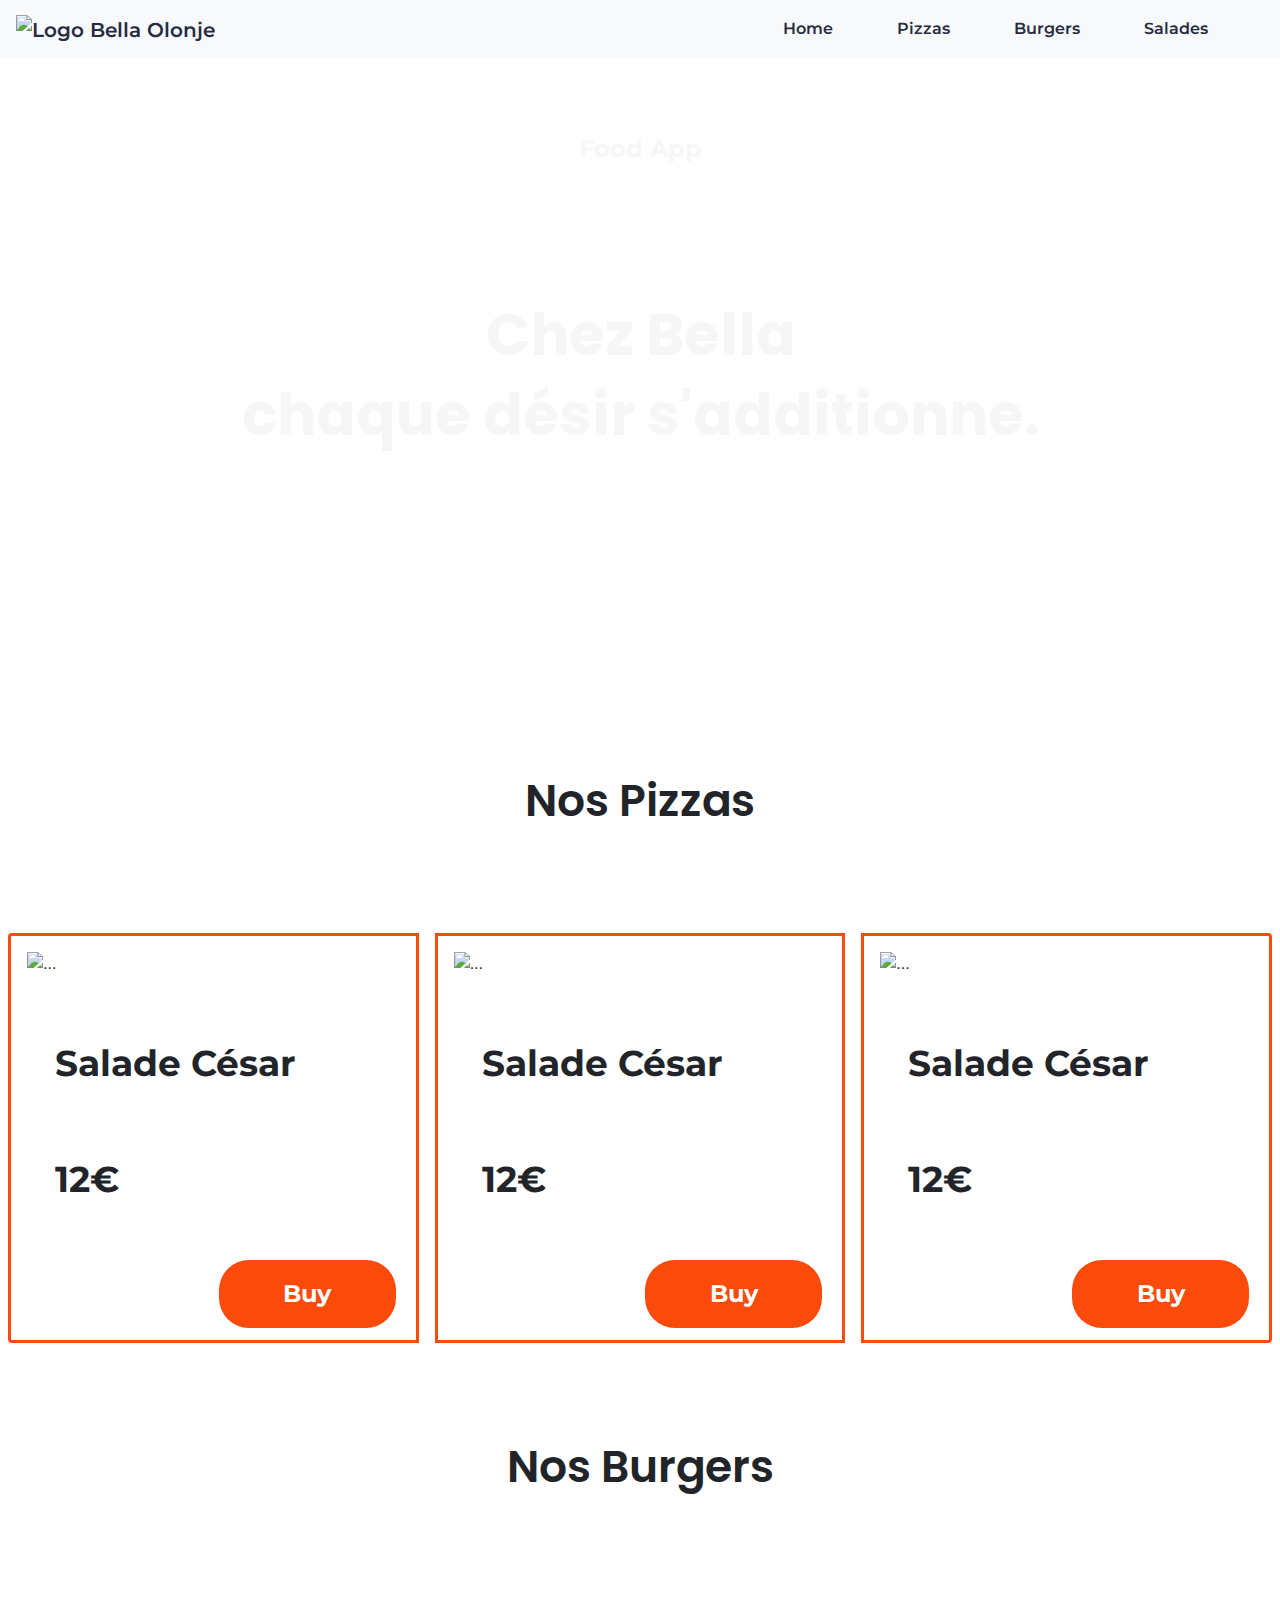
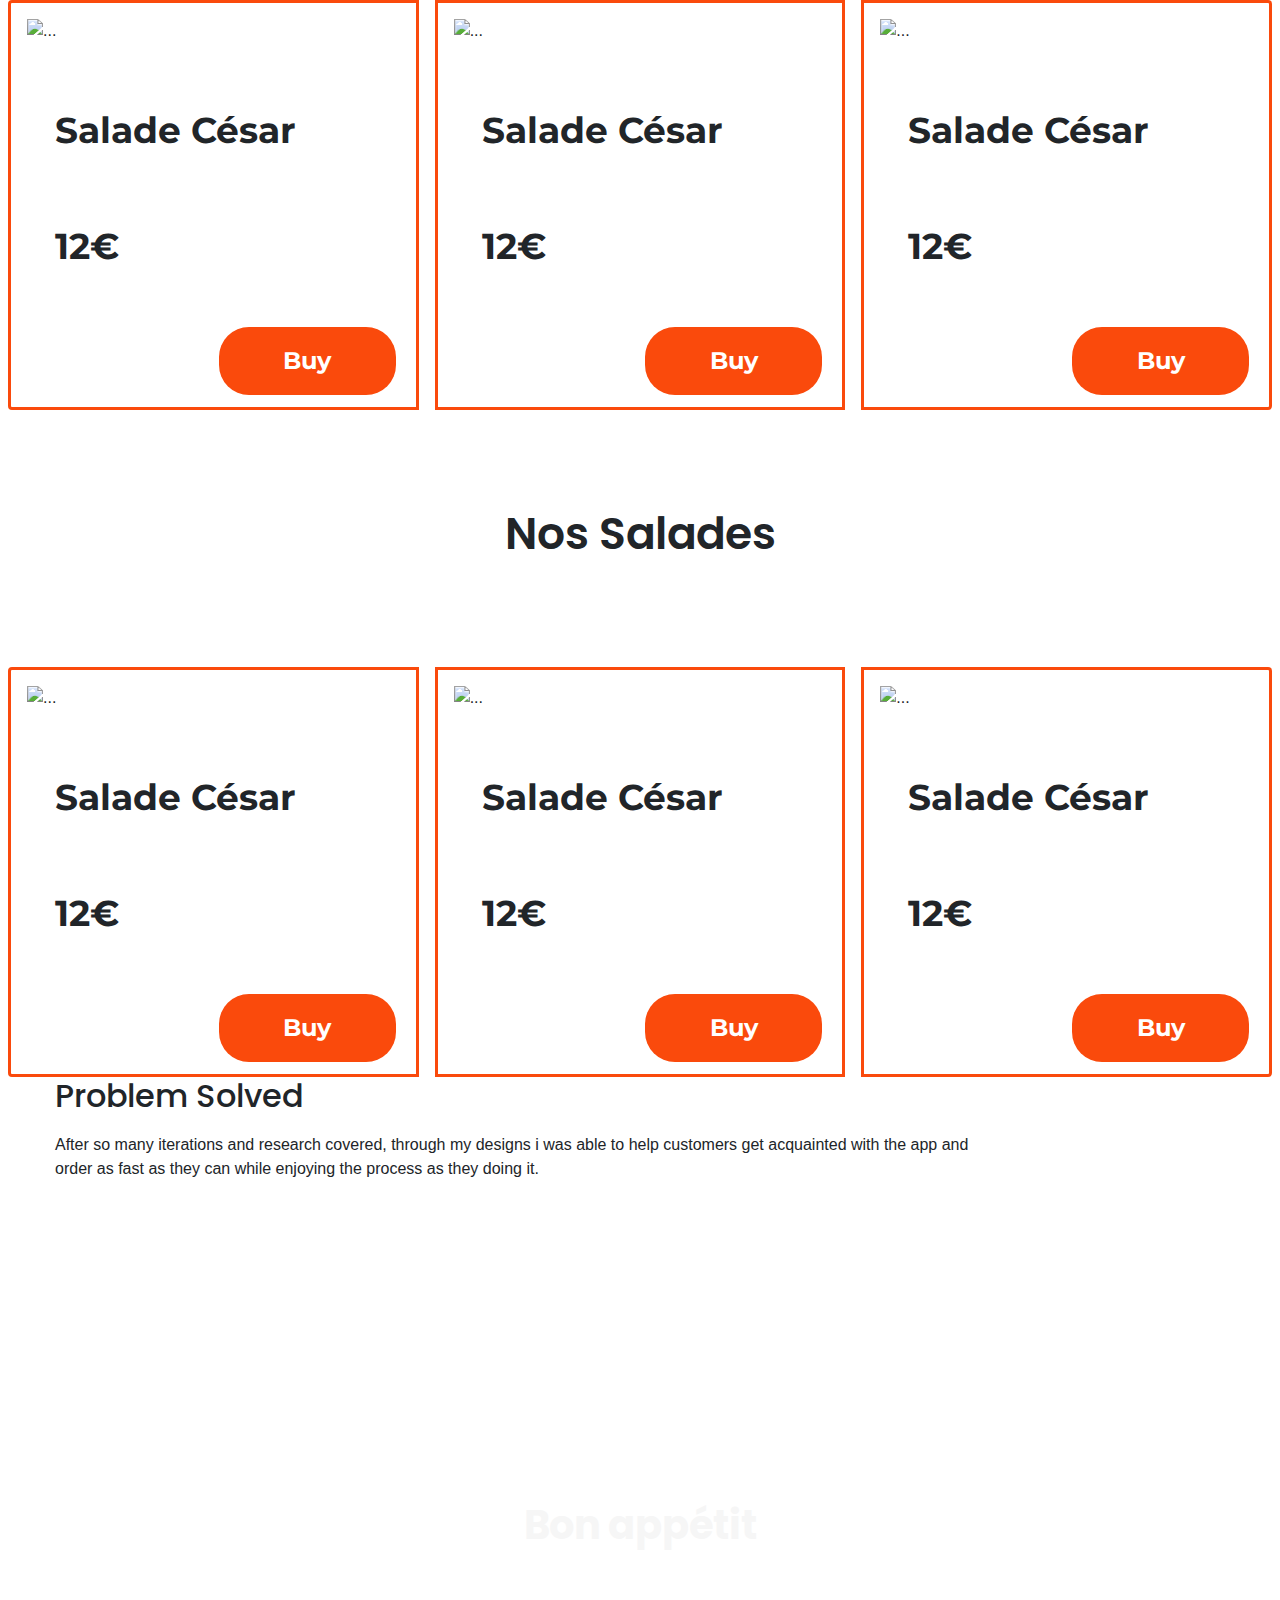
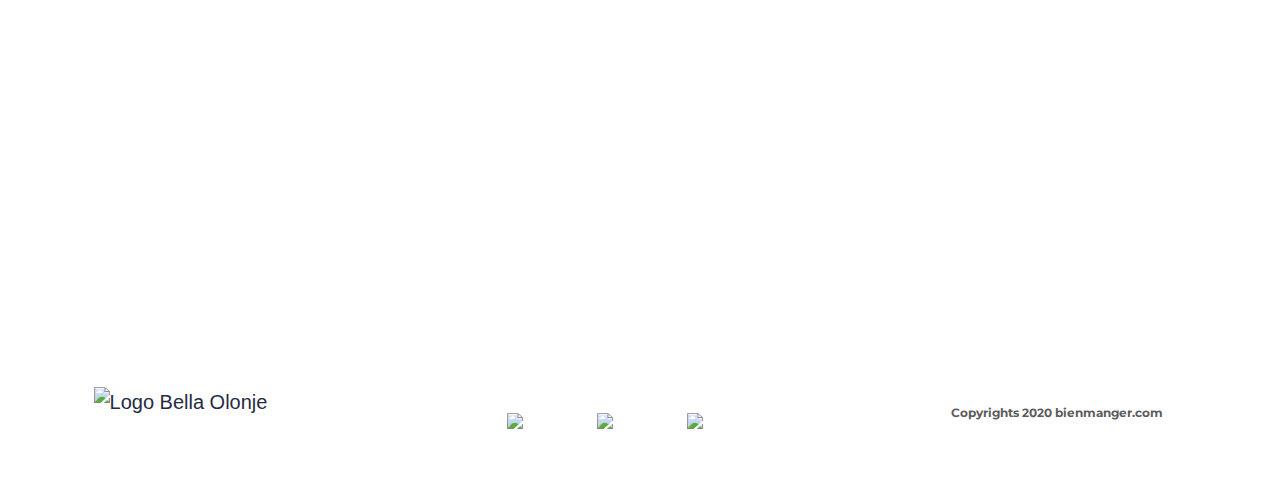
==== index.html @ 34aa5f5a "Add files via upload" ====
<!doctype html>
<html>

<head>
    <!-- Meta nécéssaires -->
    <meta charset="UTF-8" />
    <meta name="viewport" content="width=device-width initial-scale=1, shrink-to-fit=no" />
    <!-- Liens CSS et fonts -->
    <link rel="stylesheet" href="style.css" />
    <link rel="stylesheet" href="https://fonts.googleapis.com/css?family=Montserrat|Poppins" />
    <link rel="stylesheet" href="https://stackpath.bootstrapcdn.com/bootstrap/4.3.1/css/bootstrap.min.css"
        integrity="sha384-ggOyR0iXCbMQv3Xipma34MD+dH/1fQ784/j6cY/iJTQUOhcWr7x9JvoRxT2MZw1T" crossorigin="anonymous">

    <title>Bella Resto</title>
</head>

<body>
    <!-- Header Desktop -->
    <header>
        <nav class="navbar navbar-expand-lg navbar-light bg-light">
            <a class="navbar-brand" href="#"><img src="../website/img/logo.svg" alt="Logo Bella Olonje"></a>
            <button class="navbar-toggler" type="button" data-toggle="collapse" data-target="#navbarTogglerDemo02"
                aria-controls="navbarTogglerDemo02" aria-expanded="false" aria-label="Toggle navigation">
                <span class="navbar-toggler-icon"></span>
            </button>

            <div class="collapse navbar-collapse" id="navbarTogglerDemo02">
                <ul class="navbar-nav ml-auto mt-2 mt-lg-0">
                    <li class="nav-item mr-5 text-center">
                        <a class="nav-link" href="#">Home</a>
                    </li>
                    <li class="nav-item mr-5 text-center">
                        <a class="nav-link" href="#">Pizzas</a>
                    </li>
                    <li class="nav-item mr-5 text-center">
                        <a class="nav-link" href="#">Burgers</a>
                    </li>
                    <li class="nav-item mr-5 text-center">
                        <a class="nav-link" href="#">Salades</a>
                    </li>
                </ul>
            </div>
        </nav>


    </header>

    <main>
        <!-- Banniere -->
        <div class="bannertop">
            <p class="text-center">Food App</p>
            <p class="text-center">Chez Bella<br>chaque désir s'additionne.</p>
        </div>
        <!-- Menus -->
        <h1>Nos Pizzas</h1>
        <div class="card-group">
            <div class="card mx-2">
                <img src="../website/img/salad.png" class="card-img-top p-3" alt="...">
                <div class="card-body">
                    <p class="card-text">Salade César</p>
                    <p class="card-text">12€</p>
                </div>
                <div class="card-footer d-flex justify-content-end">
                    <button>Buy</button>
                </div>
            </div>
            <div class="card mx-2">
                <img src="../website/img/salad.png" class="card-img-top p-3" alt="...">
                <div class="card-body">
                    <p class="card-text">Salade César</p>
                    <p class="card-text">12€</p>
                </div>
                <div class="card-footer d-flex justify-content-end">
                    <button>Buy</button>
                </div>
            </div>
            <div class="card mx-2">
                <img src="../website/img/salad.png" class="card-img-top p-3" alt="...">
                <div class="card-body">
                    <p class="card-text">Salade César</p>
                    <p class="card-text">12€</p>
                </div>
                <div class="card-footer d-flex justify-content-end">
                    <button>Buy</button>
                </div>
            </div>
        </div>
        </div>
        <h1>Nos Burgers</h1>
        <div class="card-group">
            <div class="card mx-2">
                <img src="../website/img/salad.png" class="card-img-top p-3" alt="...">
                <div class="card-body">
                    <p class="card-text">Salade César</p>
                    <p class="card-text">12€</p>
                </div>
                <div class="card-footer d-flex justify-content-end">
                    <button>Buy</button>
                </div>
            </div>
            <div class="card mx-2">
                <img src="../website/img/salad.png" class="card-img-top p-3" alt="...">
                <div class="card-body">
                    <p class="card-text">Salade César</p>
                    <p class="card-text">12€</p>
                </div>
                <div class="card-footer d-flex justify-content-end">
                    <button>Buy</button>
                </div>
            </div>
            <div class="card mx-2">
                <img src="../website/img/salad.png" class="card-img-top p-3" alt="...">
                <div class="card-body">
                    <p class="card-text">Salade César</p>
                    <p class="card-text">12€</p>
                </div>
                <div class="card-footer d-flex justify-content-end">
                    <button>Buy</button>
                </div>
            </div>
        </div>
        <h1>Nos Salades</h1>
        <div class="card-group">
            <div class="card mx-2">
                <img src="../website/img/salad.png" class="card-img-top p-3" alt="...">
                <div class="card-body">
                    <p class="card-text">Salade César</p>
                    <p class="card-text">12€</p>
                </div>
                <div class="card-footer d-flex justify-content-end">
                    <button>Buy</button>
                </div>
            </div>
            <div class="card mx-2">
                <img src="../website/img/salad.png" class="card-img-top p-3" alt="...">
                <div class="card-body">
                    <p class="card-text">Salade César</p>
                    <p class="card-text">12€</p>
                </div>
                <div class="card-footer d-flex justify-content-end">
                    <button>Buy</button>
                </div>
            </div>
            <div class="card mx-2">
                <img src="../website/img/salad.png" class="card-img-top p-3" alt="...">
                <div class="card-body">
                    <p class="card-text">Salade César</p>
                    <p class="card-text">12€</p>
                </div>
                <div class="card-footer d-flex justify-content-end">
                    <button>Buy</button>
                </div>
            </div>
        </div>
        <!-- Article retour commentaires -->
        <article>
            <h2>Problem Solved</h2>
            <p>After so many iterations and research covered, through my designs i was able to help customers get
                acquainted with the app and order as fast as they can while enjoying the process as they doing it.</p>
        </article>
        <!-- Banniere -->
        <div class="bannerbot">
            <p>Bon appétit</p>
        </div>




    </main>

    <footer>
        <!-- Footer -->

        <div class="d-flex justify-content-around mb-4">
            <a class="navbar-brand" href="#"><img src="../website/img/logo.svg" alt="Logo Bella Olonje"></a>
            <ul>
                <li><a href="twitter.com"><img src="../website/img/twitter icon.png"></a></li>
                <li><a href="instagram.com"><img src="../website/img/insta icon.png"></a></li>
                <li><a href="facebook.com"><img src="../website/img/facebook icon.png"></a></li>
            </ul>
            <p>Copyrights 2020 bienmanger.com</p>
        </div>
    </footer>

    <!-- JS Bootstrap -->
    <script src="https://code.jquery.com/jquery-3.3.1.slim.min.js"
        integrity="sha384-q8i/X+965DzO0rT7abK41JStQIAqVgRVzpbzo5smXKp4YfRvH+8abtTE1Pi6jizo"
        crossorigin="anonymous"></script>
    <script src="https://cdnjs.cloudflare.com/ajax/libs/popper.js/1.14.7/umd/popper.min.js"
        integrity="sha384-UO2eT0CpHqdSJQ6hJty5KVphtPhzWj9WO1clHTMGa3JDZwrnQq4sF86dIHNDz0W1"
        crossorigin="anonymous"></script>
    <script src="https://stackpath.bootstrapcdn.com/bootstrap/4.3.1/js/bootstrap.min.js"
        integrity="sha384-JjSmVgyd0p3pXB1rRibZUAYoIIy6OrQ6VrjIEaFf/nJGzIxFDsf4x0xIM+B07jRM"
        crossorigin="anonymous"></script>

</body>

</html>
---- style.css ----
/* Global */
    html {
        box-sizing: border-box;
        font-size: 100%;

    }

    body {
        margin: 0;
        font-family: "Poppins";
        font-size: 24px;
        font-style: normal;
        font-weight: 400;
        line-height: 47px;
        letter-spacing: 0px;
        text-align: left;

    }

    a {
        text-decoration: none;

    }

    li {
        list-style: none;
    }

    a:visited{
        color: rgba(37, 43, 66, 1)!important;

    }

    a:link {
        color: rgba(37, 43, 66, 1)!important;

    }

    nav div ul li a:hover {
        color: rgba(250, 74, 12, 1) !important;

    }
    

    p {
        margin: 0;

    }

    h1 {
        font-family: "Poppins";
        font-size: 44px !important;
        font-style: normal;
        font-weight: 600 !important;
        line-height: 36px;
        text-align: center !important;
        padding: 98px 0 98px 0 !important;

    }

    /* Header */

    nav a {
        font-family: "Montserrat";
        font-weight: 600;
        font-size: 16px;

    }



    /* Banner */

    .bannertop {
        display: flex;
        background-image: url(../website/img/bannertop.png);
        background-size: cover;
        height: 619px;
        width: 100%;
        flex-direction: column;
        align-items: center;
        text-align: center !important;

    }

    .bannertop :first-child{
        padding-top: 73px;
        font-family: "Montserrat";
        font-size: 24px;
        font-weight: 700;
        color: rgba(246, 246, 246, 1);

    }

    .bannertop :last-child{
        padding-top: 90px;
        font-family: "Poppins";
        font-size: 58px;
        font-weight: 700;
        color: rgba(246, 246, 246, 1);
        line-height: 80px;
        
    }

    .bannerbot {
        display: flex;
        background-image: url(../website/img/bannerbot.png);
        background-size: cover;
        height: 619px;
        width: 100%;
        flex-direction: column;
        align-items: center;
        text-align: center;
        margin-bottom: 20px;

    }

    .bannerbot :first-child{
        padding-top: 90px;
        font-family: "Poppins";
        font-size: 40px;
        font-weight: 700;
        color: rgba(246, 246, 246, 1);
        line-height: 80px;
        padding-top: 144px;

    }

    /* Plats Boxes */

    div .card {
        min-width: auto;
        border: 3px solid rgba(250, 74, 12, 1) !important;

    }

    div .card-footer {
        background-color: white !important;
        border: none !important;
    }

   div p {
        font-family: "Montserrat";
        font-size: 36px;
        font-style: normal;
        font-weight: 700;
        text-align: left;
        padding: 24px 23px 22px 24px;

    }

    button {
        background-color: rgba(250, 74, 12, 1);
        color: rgba(255, 255, 255, 1);
        width: 177px;
        height: 68px;
        border-radius: 30px !important;
        border: none;
        font-family: "Montserrat"!important;
        font-style: normal;
        font-weight: bold;
        font-size: 24px !important;
        align-self: flex-end;
        margin-right: 23px;

    }

    /* Article Bas page */

    h2 {
        font-family: "Poppins";
        font-style: normal;
        font-weight: 600;
        font-size: 34px;
        margin-left: 55px;
        margin-top: 160px;

    }

    article p {
        margin-left: 55px;
        padding-right: 305px;
        font-weight: 400;
        margin: 18px 0 160px 55px;

    }

    /* Footer */

    footer ul {
        display: flex;
        justify-content: space-around;
        align-items: center !important;
        width: 270px;
        margin: 0;
        padding: 0;
        
    }

    footer p {
        color: rgba(92, 92, 92, 1);
        font-family: "Montserrat";
        font-style: normal;
        font-weight: bold;
        font-size: 12px;

    }


    @media screen and (max-width: 768px) {

        .bannertop :last-child{
            padding-top: 90px;
            font-family: "Poppins";
            font-size: 28px;
            font-weight: 700;
            color: rgba(246, 246, 246, 1);
            line-height: 80px;
            
        }

        .bannertop :first-child{
            padding-top: 73px;
            font-family: "Montserrat";
            font-size: 20px;
            font-weight: 700;
            color: rgba(246, 246, 246, 1);
    
        }
    }

    @media screen and (max-width: 425px) {

        .bannertop :last-child{
            padding-top: 90px;
            font-family: "Poppins";
            font-size: 24px;
            font-weight: 700;
            color: rgba(246, 246, 246, 1);
            line-height: 80px;
            
        }

        .bannertop :first-child{
            padding-top: 73px;
            font-family: "Montserrat";
            font-size: 16px;
            font-weight: 700;
            color: rgba(246, 246, 246, 1);
    
        }
    }
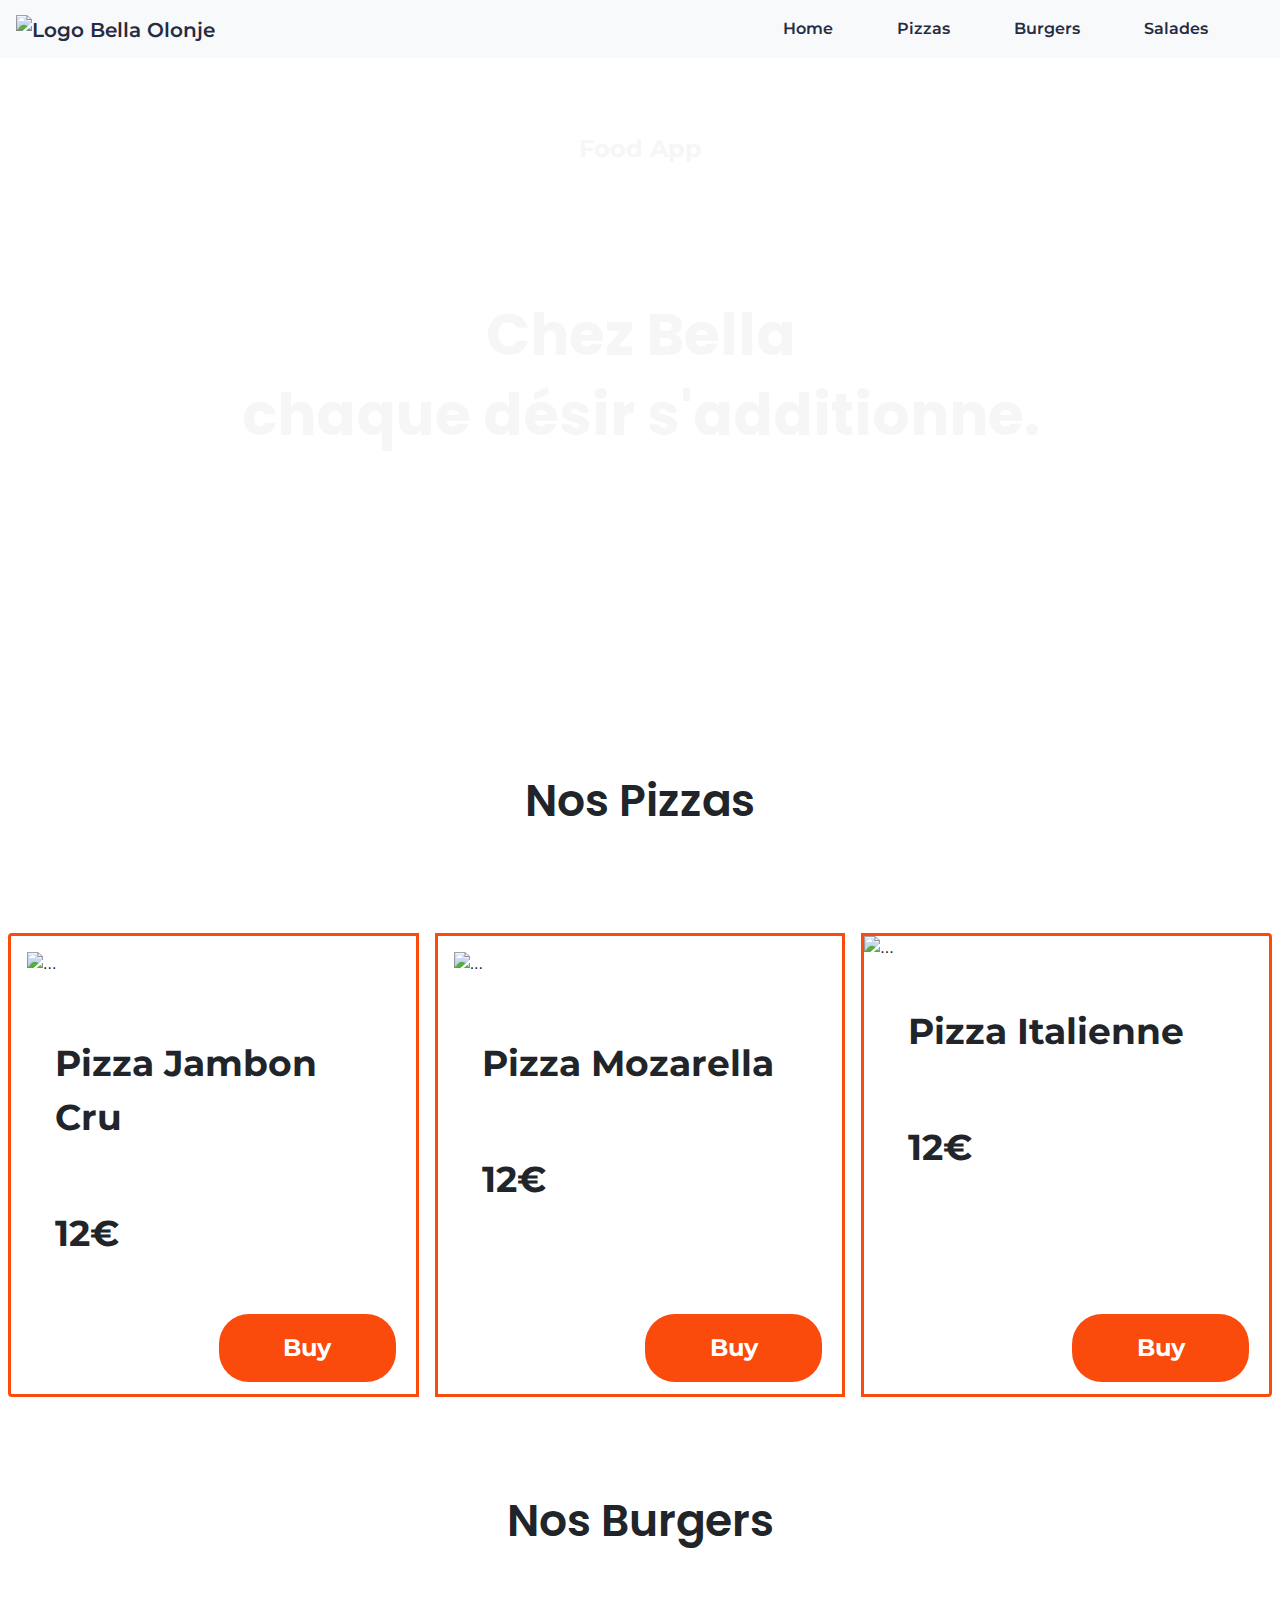
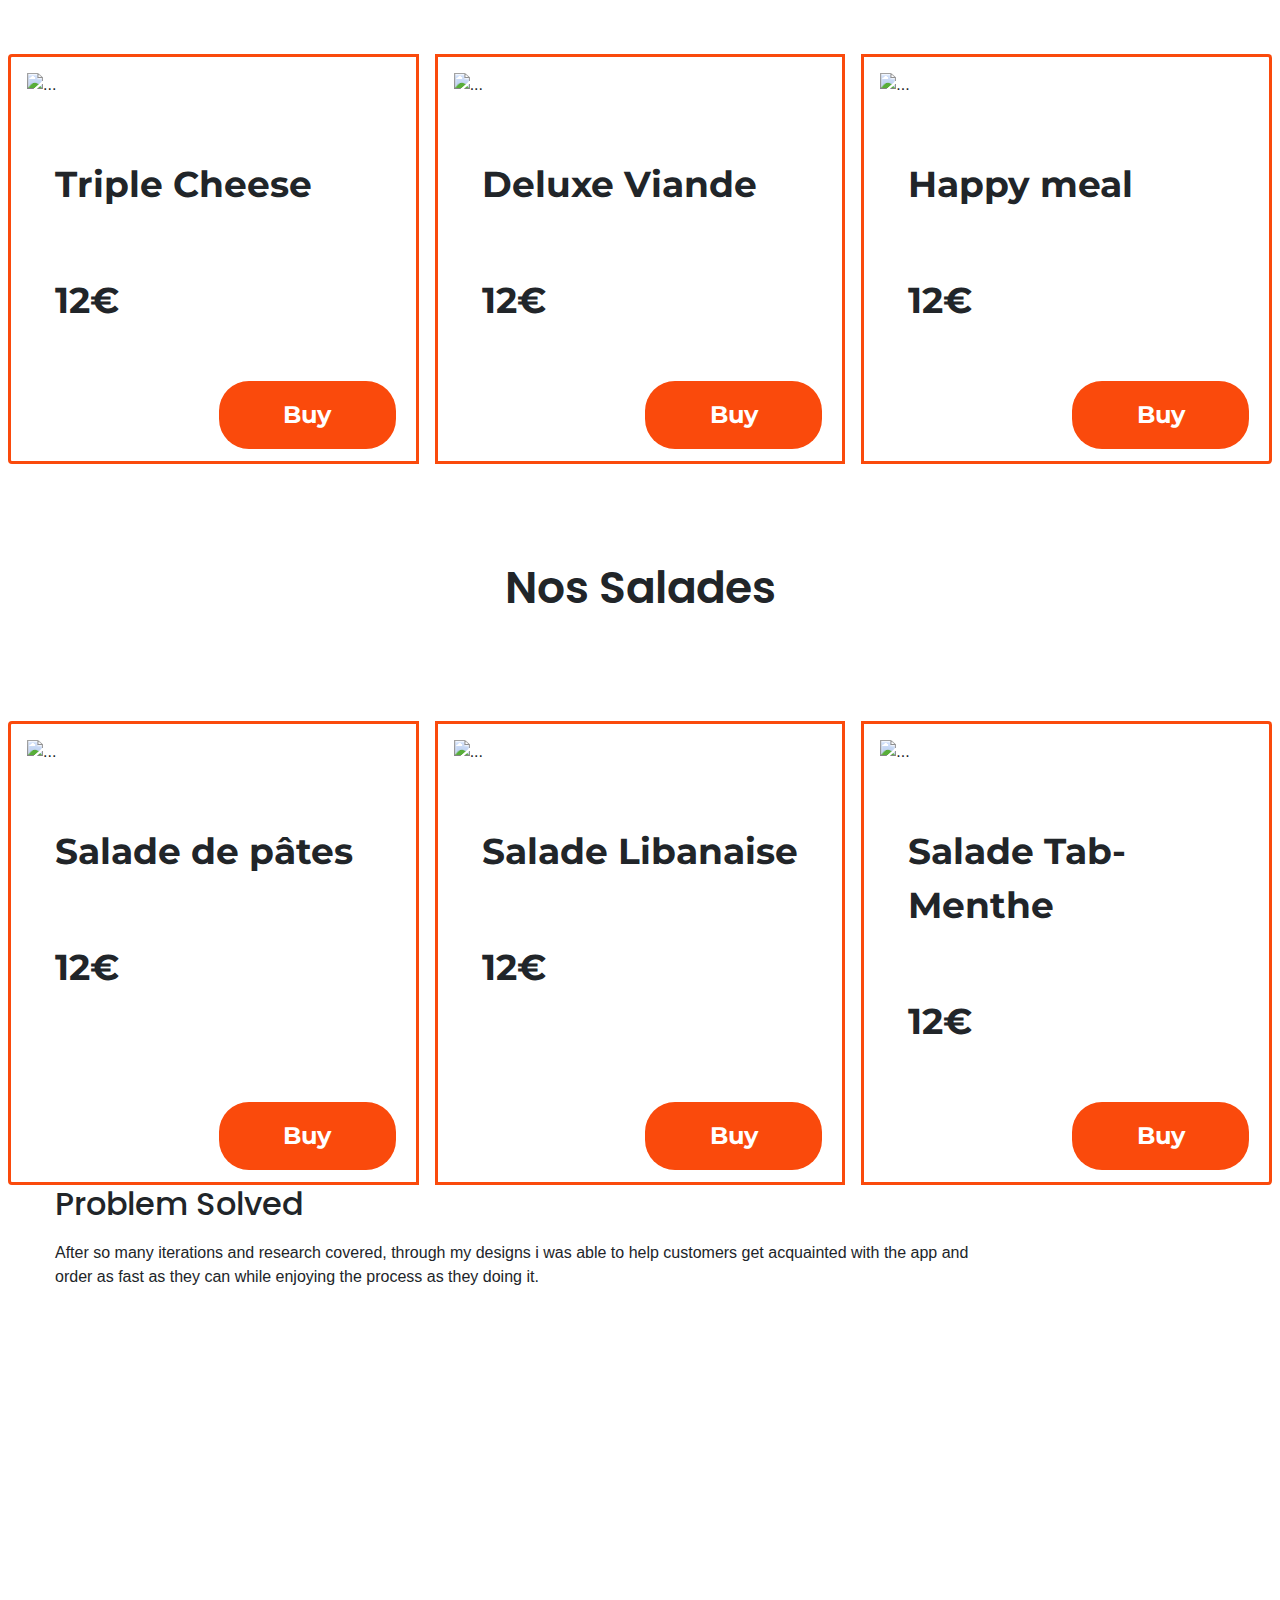
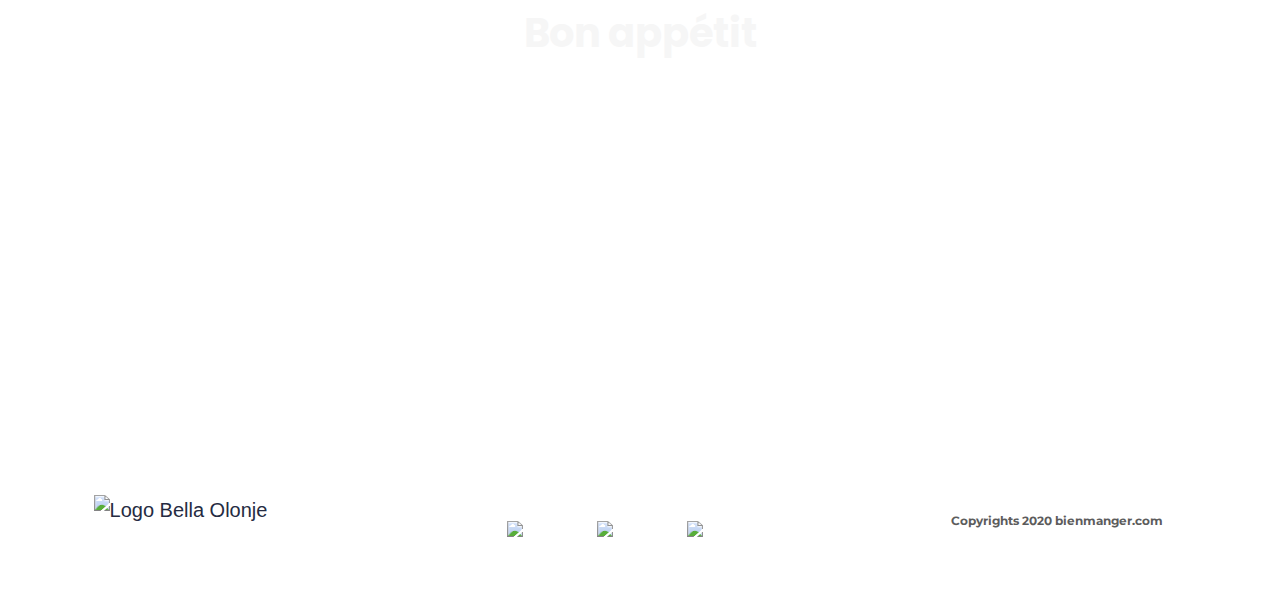
==== commit 7b658e9f: "Add files via upload" ====
--- a/index.html
+++ b/index.html
@@ -17,7 +17,7 @@
 <body>
     <!-- Header Desktop -->
     <header>
-        <nav class="navbar navbar-expand-lg navbar-light bg-light">
+        <nav class="navbar d-flex flex-nowrap navbar-expand-lg navbar-light bg-light">
             <a class="navbar-brand" href="#"><img src="../website/img/logo.svg" alt="Logo Bella Olonje"></a>
             <button class="navbar-toggler" type="button" data-toggle="collapse" data-target="#navbarTogglerDemo02"
                 aria-controls="navbarTogglerDemo02" aria-expanded="false" aria-label="Toggle navigation">
@@ -55,9 +55,9 @@
         <h1>Nos Pizzas</h1>
         <div class="card-group">
             <div class="card mx-2">
-                <img src="../website/img/salad.png" class="card-img-top p-3" alt="...">
+                <img src="../website/img/pizza1.jpg" class="card-img-top p-3" alt="...">
                 <div class="card-body">
-                    <p class="card-text">Salade César</p>
+                    <p class="card-text">Pizza Jambon Cru</p>
                     <p class="card-text">12€</p>
                 </div>
                 <div class="card-footer d-flex justify-content-end">
@@ -65,9 +65,9 @@
                 </div>
             </div>
             <div class="card mx-2">
-                <img src="../website/img/salad.png" class="card-img-top p-3" alt="...">
+                <img src="../website/img/pizza2.jpg" class="card-img-top p-3" alt="...">
                 <div class="card-body">
-                    <p class="card-text">Salade César</p>
+                    <p class="card-text">Pizza Mozarella</p>
                     <p class="card-text">12€</p>
                 </div>
                 <div class="card-footer d-flex justify-content-end">
@@ -75,9 +75,9 @@
                 </div>
             </div>
             <div class="card mx-2">
-                <img src="../website/img/salad.png" class="card-img-top p-3" alt="...">
+                <img class="" src="../website/img/pizza3.jpg" class="card-img-top p-3" alt="...">
                 <div class="card-body">
-                    <p class="card-text">Salade César</p>
+                    <p class="card-text">Pizza Italienne</p>
                     <p class="card-text">12€</p>
                 </div>
                 <div class="card-footer d-flex justify-content-end">
@@ -89,9 +89,9 @@
         <h1>Nos Burgers</h1>
         <div class="card-group">
             <div class="card mx-2">
-                <img src="../website/img/salad.png" class="card-img-top p-3" alt="...">
+                <img src="../website/img/burger1.jpg" class="card-img-top p-3" alt="...">
                 <div class="card-body">
-                    <p class="card-text">Salade César</p>
+                    <p class="card-text">Triple Cheese</p>
                     <p class="card-text">12€</p>
                 </div>
                 <div class="card-footer d-flex justify-content-end">
@@ -99,9 +99,9 @@
                 </div>
             </div>
             <div class="card mx-2">
-                <img src="../website/img/salad.png" class="card-img-top p-3" alt="...">
+                <img src="../website/img/burger2.jpg" class="card-img-top p-3" alt="...">
                 <div class="card-body">
-                    <p class="card-text">Salade César</p>
+                    <p class="card-text">Deluxe Viande</p>
                     <p class="card-text">12€</p>
                 </div>
                 <div class="card-footer d-flex justify-content-end">
@@ -109,9 +109,9 @@
                 </div>
             </div>
             <div class="card mx-2">
-                <img src="../website/img/salad.png" class="card-img-top p-3" alt="...">
+                <img src="../website/img/burger3.jpg" class="card-img-top p-3" alt="...">
                 <div class="card-body">
-                    <p class="card-text">Salade César</p>
+                    <p class="card-text">Happy meal</p>
                     <p class="card-text">12€</p>
                 </div>
                 <div class="card-footer d-flex justify-content-end">
@@ -122,9 +122,9 @@
         <h1>Nos Salades</h1>
         <div class="card-group">
             <div class="card mx-2">
-                <img src="../website/img/salad.png" class="card-img-top p-3" alt="...">
+                <img src="../website/img/sal_patte1.jpg" class="card-img-top p-3" alt="...">
                 <div class="card-body">
-                    <p class="card-text">Salade César</p>
+                    <p class="card-text">Salade de pâtes</p>
                     <p class="card-text">12€</p>
                 </div>
                 <div class="card-footer d-flex justify-content-end">
@@ -132,9 +132,9 @@
                 </div>
             </div>
             <div class="card mx-2">
-                <img src="../website/img/salad.png" class="card-img-top p-3" alt="...">
+                <img src="../website/img/sal_patte2.jpg" class="card-img-top p-3" alt="...">
                 <div class="card-body">
-                    <p class="card-text">Salade César</p>
+                    <p class="card-text">Salade Libanaise</p>
                     <p class="card-text">12€</p>
                 </div>
                 <div class="card-footer d-flex justify-content-end">
@@ -142,9 +142,9 @@
                 </div>
             </div>
             <div class="card mx-2">
-                <img src="../website/img/salad.png" class="card-img-top p-3" alt="...">
+                <img src="../website/img/sal_patte3.jpg" class="card-img-top p-3" alt="...">
                 <div class="card-body">
-                    <p class="card-text">Salade César</p>
+                    <p class="card-text">Salade Tab-Menthe</p>
                     <p class="card-text">12€</p>
                 </div>
                 <div class="card-footer d-flex justify-content-end">
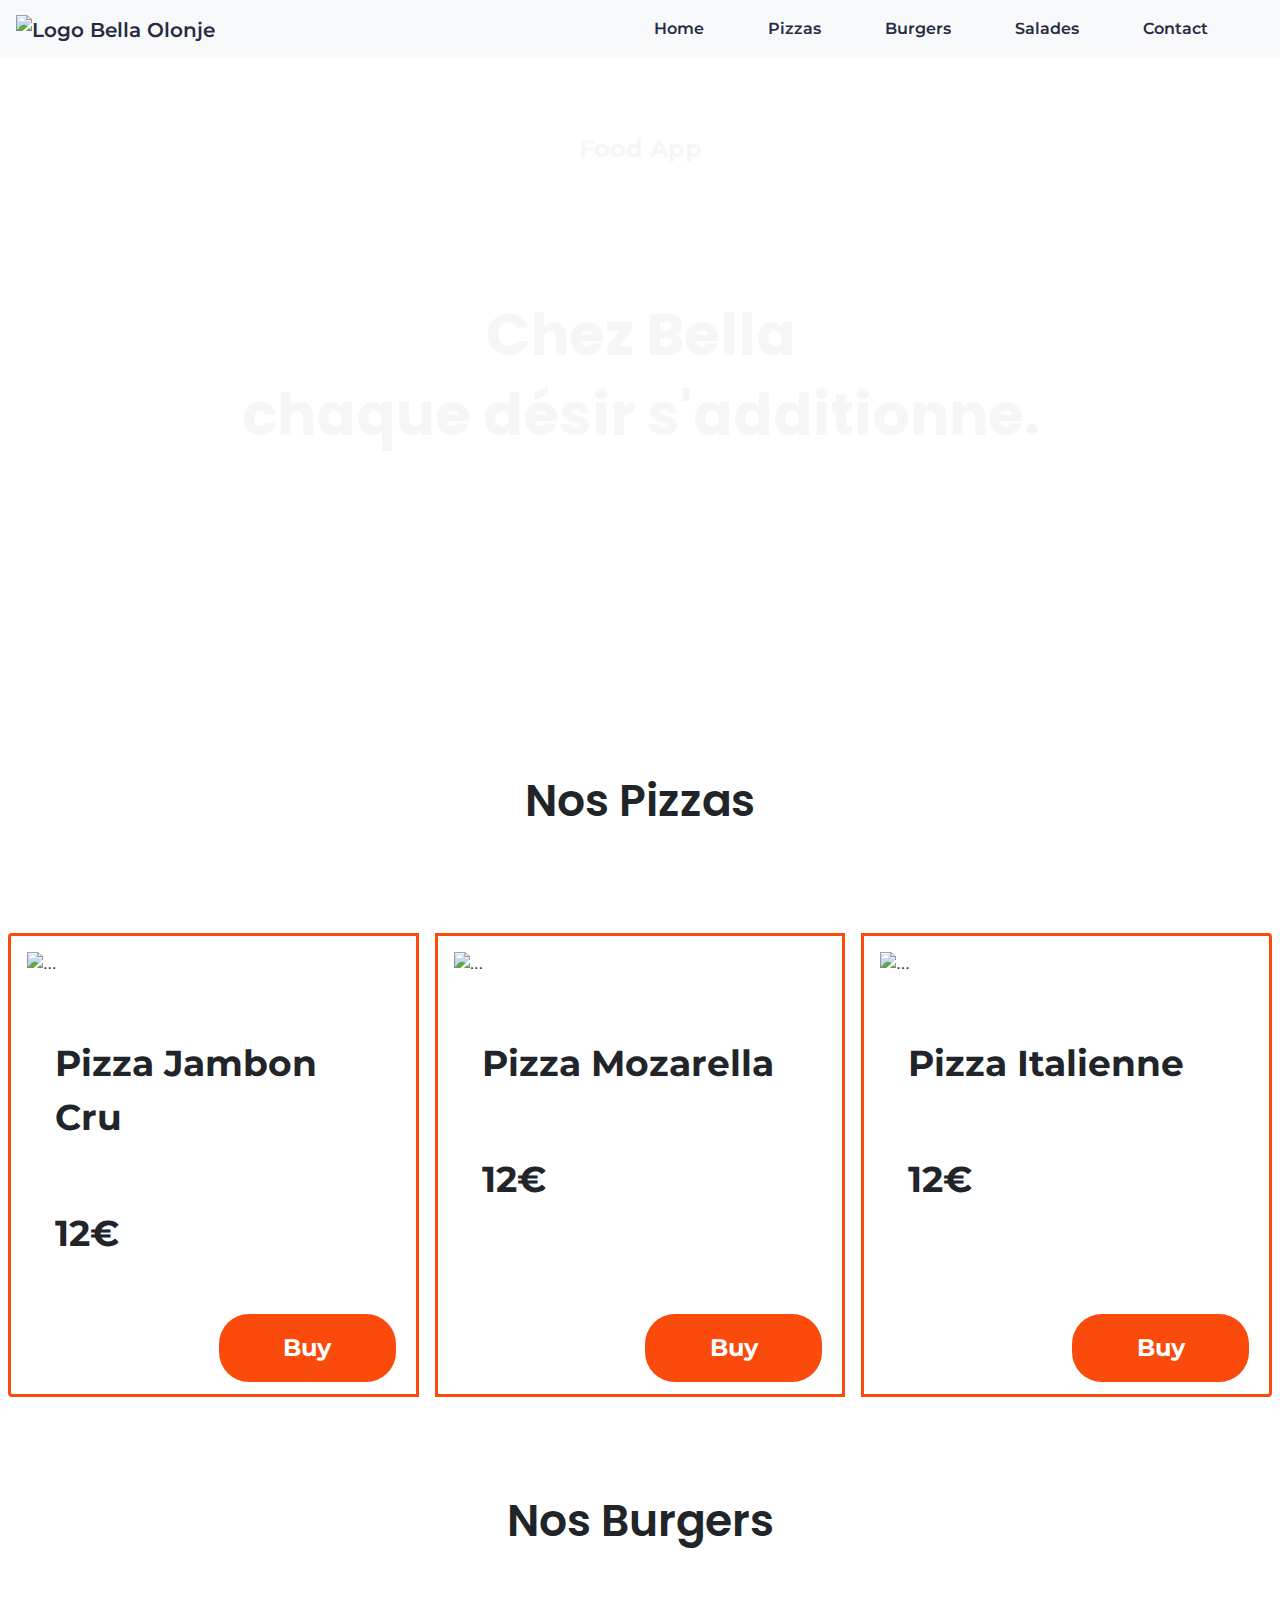
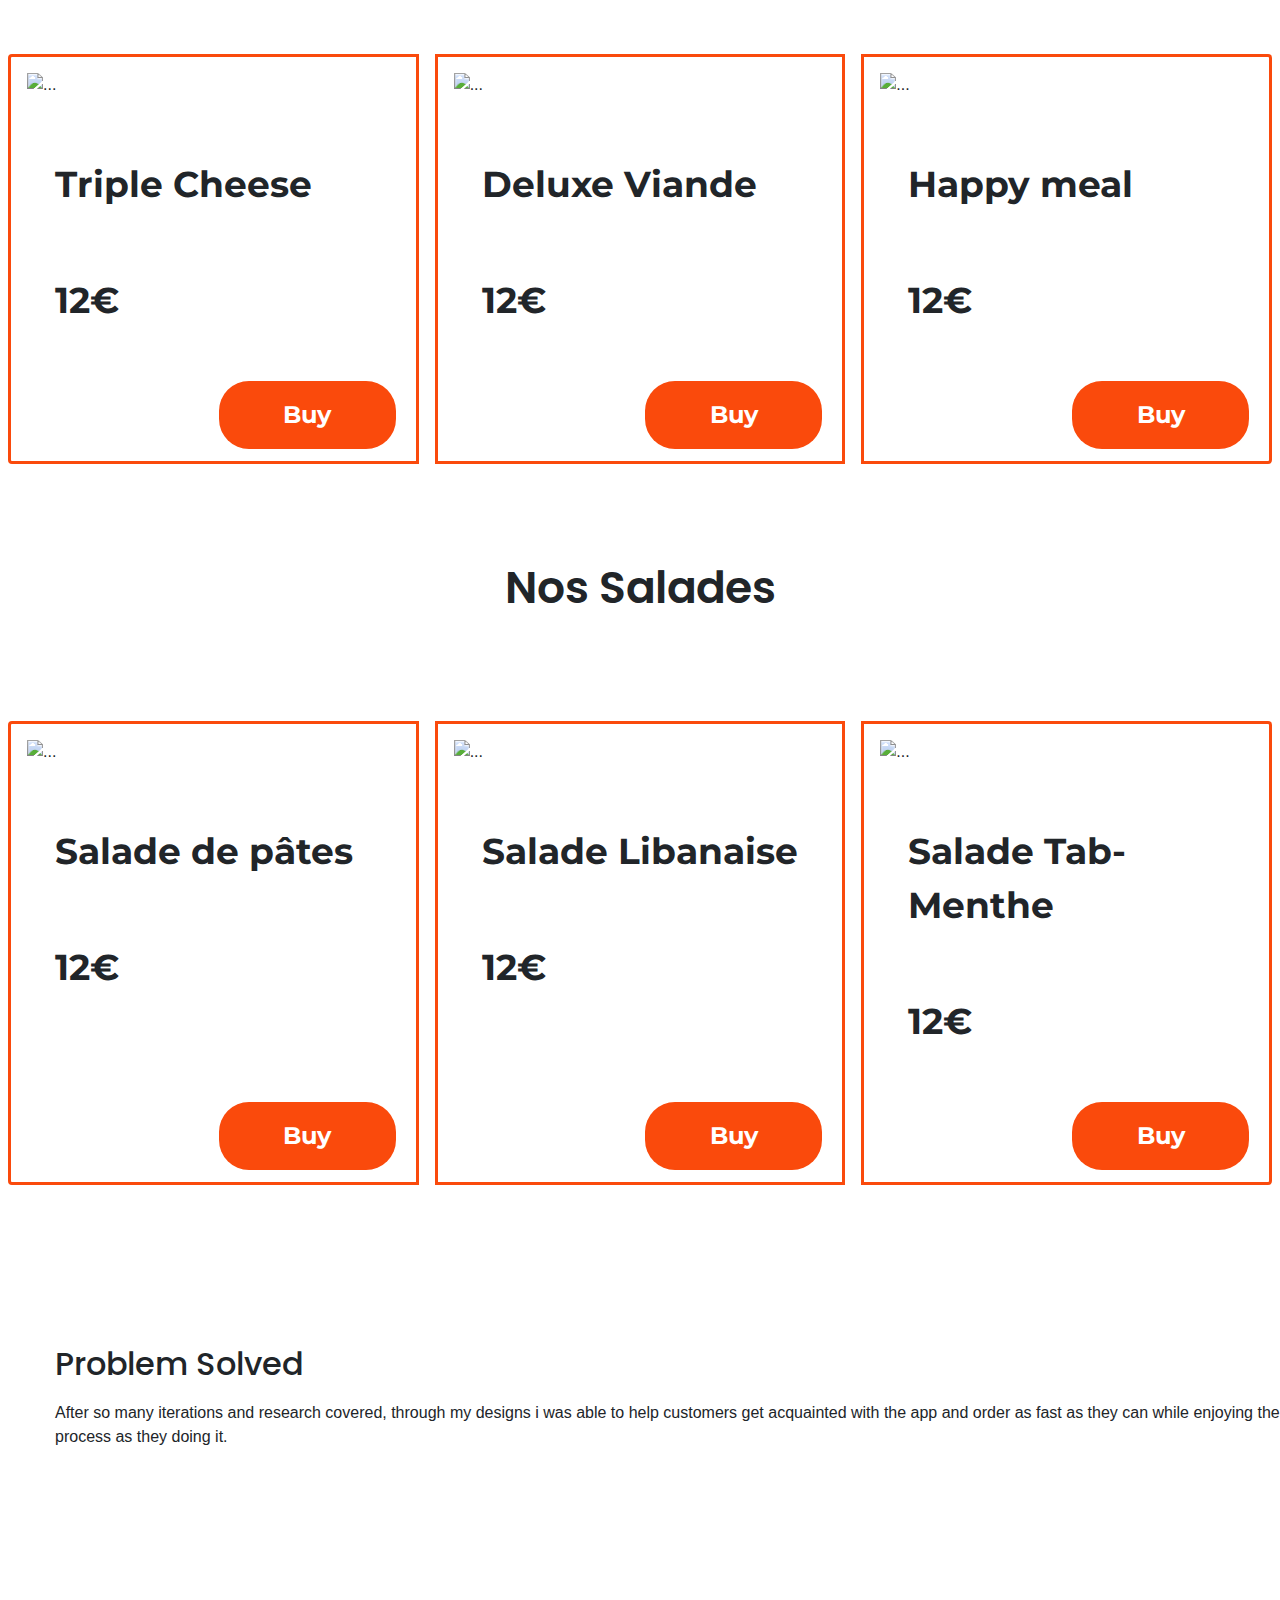
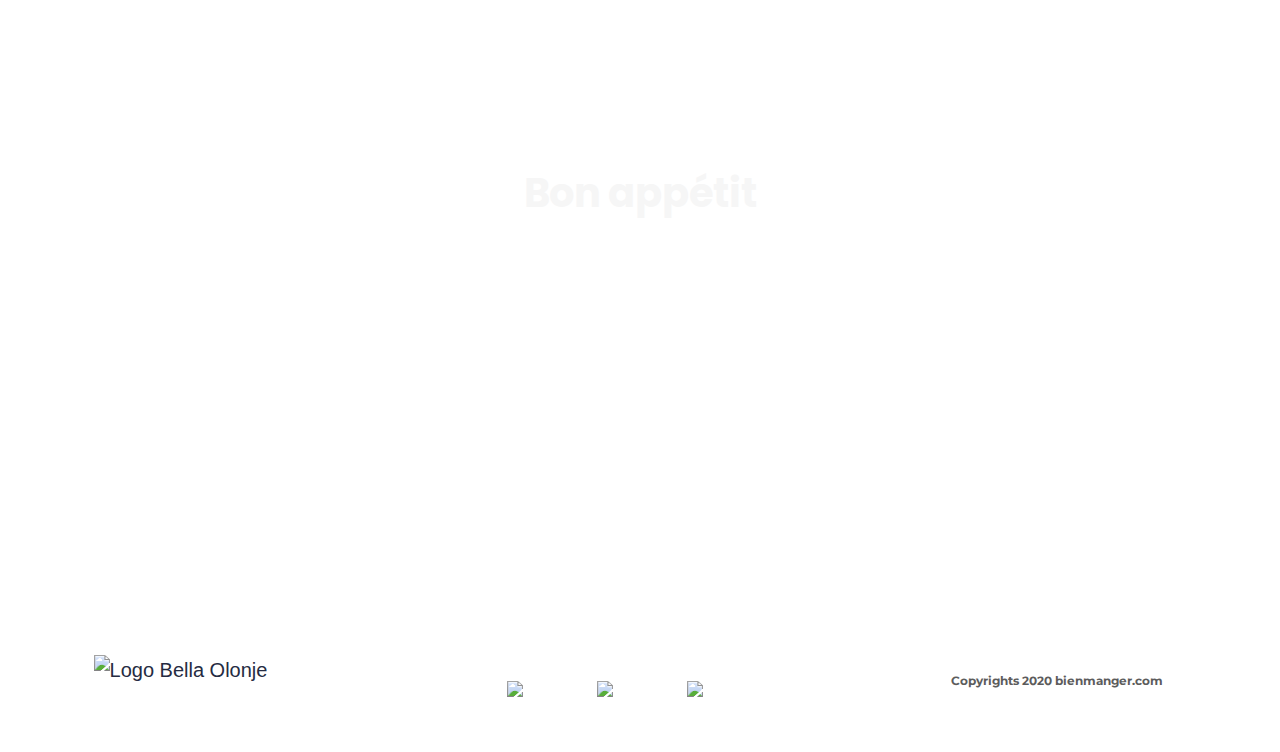
==== commit 07e0529c: "Pages responsives" ====
--- a/index.html
+++ b/index.html
@@ -27,16 +27,19 @@
             <div class="collapse navbar-collapse" id="navbarTogglerDemo02">
                 <ul class="navbar-nav ml-auto mt-2 mt-lg-0">
                     <li class="nav-item mr-5 text-center">
-                        <a class="nav-link" href="#">Home</a>
-                    </li>
-                    <li class="nav-item mr-5 text-center">
-                        <a class="nav-link" href="#">Pizzas</a>
-                    </li>
-                    <li class="nav-item mr-5 text-center">
-                        <a class="nav-link" href="#">Burgers</a>
-                    </li>
-                    <li class="nav-item mr-5 text-center">
-                        <a class="nav-link" href="#">Salades</a>
+                        <a class="nav-link" href="../website/index.html">Home</a>
+                    </li>
+                    <li class="nav-item mr-5 text-center">
+                        <a class="nav-link" href="#piz">Pizzas</a>
+                    </li>
+                    <li class="nav-item mr-5 text-center">
+                        <a class="nav-link" href="#bur">Burgers</a>
+                    </li>
+                    <li class="nav-item mr-5 text-center">
+                        <a class="nav-link" href="#sal">Salades</a>
+                    </li>
+                    <li class="nav-item mr-5 text-center">
+                        <a class="nav-link" href="../website/contact.html">Contact</a>
                     </li>
                 </ul>
             </div>
@@ -52,7 +55,7 @@
             <p class="text-center">Chez Bella<br>chaque désir s'additionne.</p>
         </div>
         <!-- Menus -->
-        <h1>Nos Pizzas</h1>
+        <h1 id="piz">Nos Pizzas</h1>
         <div class="card-group">
             <div class="card mx-2">
                 <img src="../website/img/pizza1.jpg" class="card-img-top p-3" alt="...">
@@ -75,7 +78,7 @@
                 </div>
             </div>
             <div class="card mx-2">
-                <img class="" src="../website/img/pizza3.jpg" class="card-img-top p-3" alt="...">
+                <img src="../website/img/pizza3.jpg" class="card-img-top p-3" alt="...">
                 <div class="card-body">
                     <p class="card-text">Pizza Italienne</p>
                     <p class="card-text">12€</p>
@@ -86,7 +89,7 @@
             </div>
         </div>
         </div>
-        <h1>Nos Burgers</h1>
+        <h1 id="bur">Nos Burgers</h1>
         <div class="card-group">
             <div class="card mx-2">
                 <img src="../website/img/burger1.jpg" class="card-img-top p-3" alt="...">
@@ -119,7 +122,7 @@
                 </div>
             </div>
         </div>
-        <h1>Nos Salades</h1>
+        <h1 id="sal">Nos Salades</h1>
         <div class="card-group">
             <div class="card mx-2">
                 <img src="../website/img/sal_patte1.jpg" class="card-img-top p-3" alt="...">
--- a/style.css
+++ b/style.css
@@ -140,6 +140,7 @@
         border: none !important;
     }
 
+
    div p {
         font-family: "Montserrat";
         font-size: 36px;
@@ -174,13 +175,12 @@
         font-weight: 600;
         font-size: 34px;
         margin-left: 55px;
-        margin-top: 160px;
+        margin-top: 160px !important;
 
     }
 
     article p {
         margin-left: 55px;
-        padding-right: 305px;
         font-weight: 400;
         margin: 18px 0 160px 55px;
 
